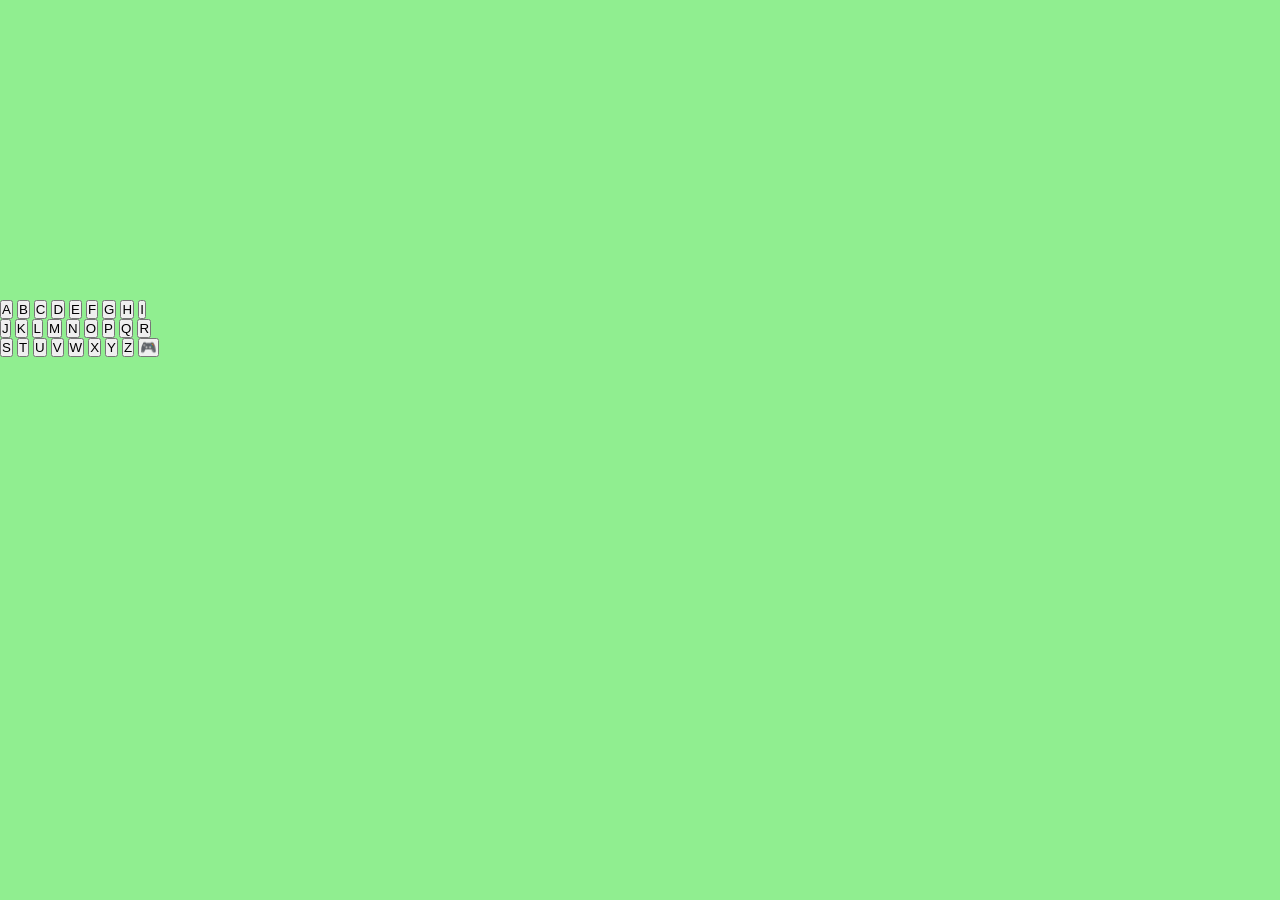
==== index.html @ d78f5dcf "Estrutura Inicial do Projeto" ====
<!DOCTYPE html>
<html lang="pt-br">
<head>
    <meta charset="UTF-8">
    <meta name="viewport" content="width=device-width, initial-scale=1.0">
    <title>Forca</title>
    <link rel="stylesheet" href="estilo/style.css">
</head>
<body>
    <main>
       <section id="output">
        <div id="categoria"></div>
        <div id="imagem">

        </div>
        <div id="palavra-secreta"></div>
       </section>
        <section id="input">
            <div id="teclado">
                <div id="teclas-A-I">
                    <button id="tecla-A"">A</button>
                    <button id="tecla-B"">B</button>
                    <button id="tecla-C"">C</button>
                    <button id="tecla-D"">D</button>
                    <button id="tecla-E"">E</button>
                    <button id="tecla-F"">F</button>
                    <button id="tecla-G"">G</button>
                    <button id="tecla-H"">H</button>
                    <button id="tecla-I"">I</button>

            </div>
                  <div class="teclas-J-R">
                <button id="tecla-J">J</button>
                <button id="tecla-K">K</button>
                <button id="tecla-L">L</button>
                <button id="tecla-M">M</button>
                <button id="tecla-N">N</button>
                <button id="tecla-O">O</button>
                <button id="tecla-P">P</button>
                <button id="tecla-Q">Q</button>
                <button id="tecla-R">R</button>
            </div>
            <div class="teclas-S-Z">
                <button id="tecla-S">S</button>
                <button id="tecla-T">T</button>
                <button id="tecla-U">U</button>
                <button id="tecla-V">V</button>
                <button id="tecla-W">W</button>
                <button id="tecla-X">X</button>
                <button id="tecla-Y">Y</button>
                <button id="tecla-Z">Z</button>
                <button id="btnReiniciar">🎮</button>
            </div>
            </div>
       </section> 
    </main>
</body>
</html>
---- estilo/style.css ----
* {
    padding: 0;
    margin: 0;
    box-sizing: border-box;
}
body {
    background-color: lightgreen;
}
#imagem {
    background-image: url("img/forca06.png");
    width: 234px;
    height: 300px;
    background-repeat: no-repeat;
}
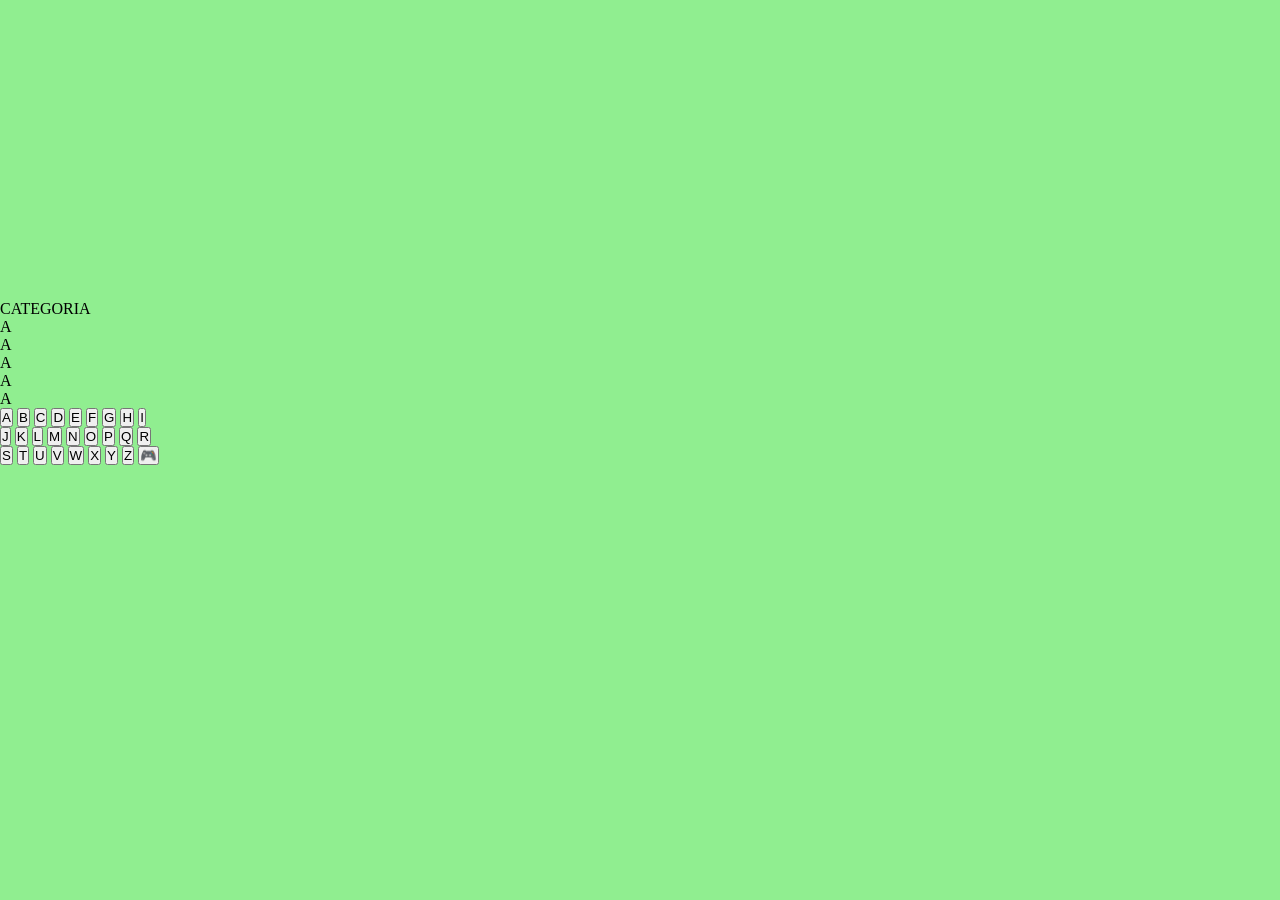
==== commit 60fc849d: "Adicionei o um container para reservar o espaço da categoria" ====
--- a/index.html
+++ b/index.html
@@ -9,15 +9,25 @@
 <body>
     <main>
        <section id="output">
-        <div id="categoria"></div>
+        
         <div id="imagem">
 
         </div>
-        <div id="palavra-secreta"></div>
+        <div id="categoria">
+            <p>CATEGORIA</p>
+        </div>
+        <div id="palavra-secreta">
+            <div class="letras-secretas">A</div>
+            <div class="letras-secretas">A</div>
+            <div class="letras-secretas">A</div>
+            <div class="letras-secretas">A</div>
+            <div class="letras-secretas">A</div>
+        </div>
+        
        </section>
         <section id="input">
             <div id="teclado">
-                <div id="teclas-A-I">
+                <div  class="linhas-teclado">
                     <button id="tecla-A"">A</button>
                     <button id="tecla-B"">B</button>
                     <button id="tecla-C"">C</button>
@@ -29,7 +39,7 @@
                     <button id="tecla-I"">I</button>
 
             </div>
-                  <div class="teclas-J-R">
+            <div  class="linhas-teclado">
                 <button id="tecla-J">J</button>
                 <button id="tecla-K">K</button>
                 <button id="tecla-L">L</button>
@@ -40,7 +50,7 @@
                 <button id="tecla-Q">Q</button>
                 <button id="tecla-R">R</button>
             </div>
-            <div class="teclas-S-Z">
+            <div  class="linhas-teclado">
                 <button id="tecla-S">S</button>
                 <button id="tecla-T">T</button>
                 <button id="tecla-U">U</button>
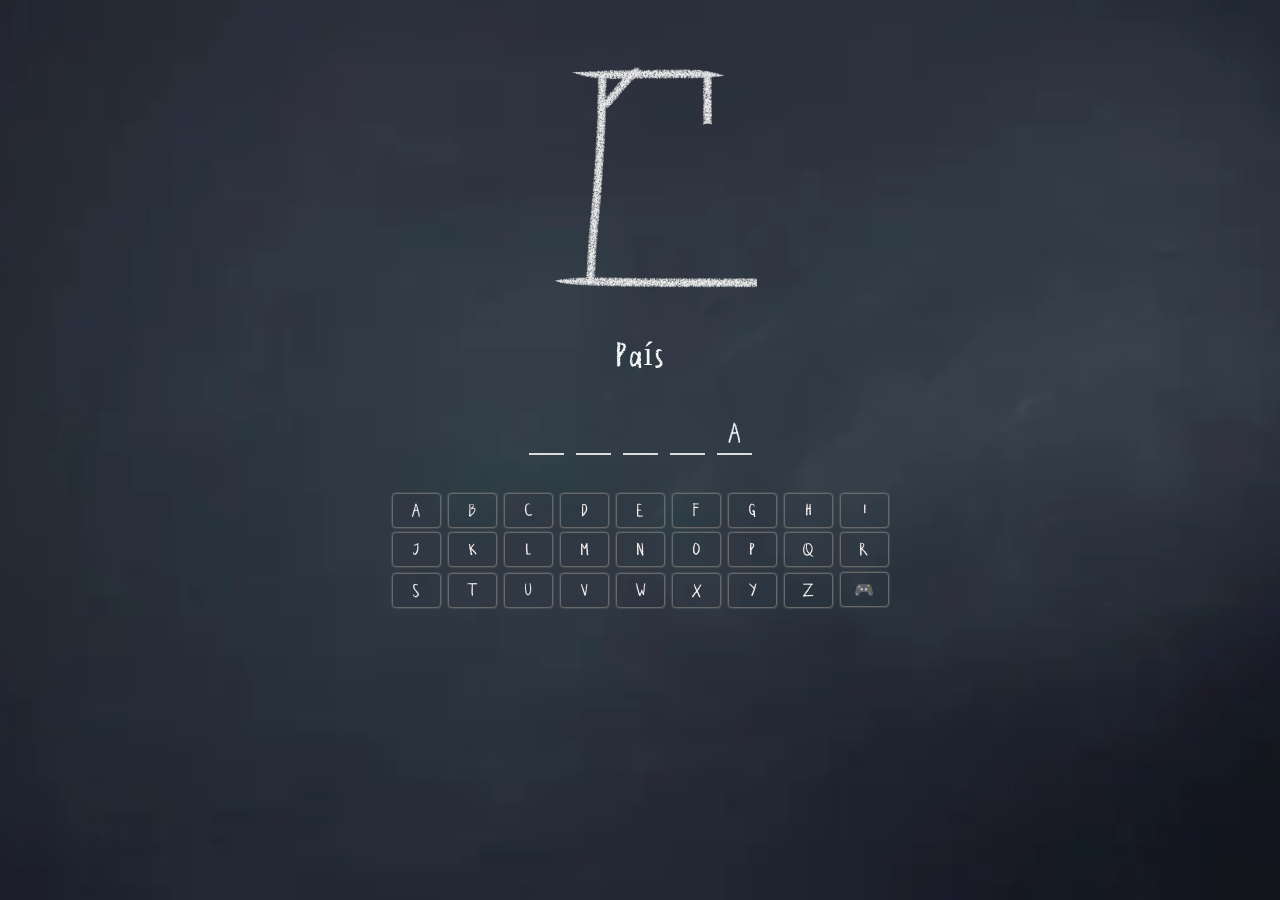
==== commit cdd189f0: "Refatorei a estutura da página" ====
--- a/index.html
+++ b/index.html
@@ -5,28 +5,27 @@
     <meta name="viewport" content="width=device-width, initial-scale=1.0">
     <title>Forca</title>
     <link rel="stylesheet" href="estilo/style.css">
+  
 </head>
 <body>
     <main>
-       <section id="output">
+        <section id="imagem">
+
+        </section>
+        <section id="categoria">
+            <p>País</p>
+        </section>
+        <section id="palavra-secreta">
+            <div class="letras-secretas"> </div>
+            <div class="letras-secretas"> </div>
+            <div class="letras-secretas"> </div>
+            <div class="letras-secretas"> </div>
+            <div class="letras-secretas">A</div>
+        </section>
         
-        <div id="imagem">
-
-        </div>
-        <div id="categoria">
-            <p>CATEGORIA</p>
-        </div>
-        <div id="palavra-secreta">
-            <div class="letras-secretas">A</div>
-            <div class="letras-secretas">A</div>
-            <div class="letras-secretas">A</div>
-            <div class="letras-secretas">A</div>
-            <div class="letras-secretas">A</div>
-        </div>
+       
         
-       </section>
-        <section id="input">
-            <div id="teclado">
+            <section id="teclado">
                 <div  class="linhas-teclado">
                     <button id="tecla-A"">A</button>
                     <button id="tecla-B"">B</button>
@@ -61,8 +60,7 @@
                 <button id="tecla-Z">Z</button>
                 <button id="btnReiniciar">🎮</button>
             </div>
-            </div>
-       </section> 
+    </section>
     </main>
 </body>
 </html>
--- a/estilo/style.css
+++ b/estilo/style.css
@@ -1,14 +1,157 @@
+
+@font-face {
+    font-family: Chalk;
+    src: url(../font/Chalk.otf);
+    font-weight: normal;
+}
+@font-face {
+    font-family: Chalkiez;
+    src: url(../font/Chalkiez-Regular.otf);
+}
 * {
     padding: 0;
     margin: 0;
     box-sizing: border-box;
 }
 body {
-    background-color: lightgreen;
+    margin: auto;
+    color: rgb(244, 247, 250);
+    width: 90vw;
+    height: 90vh;
+    background-image: url(../imagens/dark-texture-chalk-board-and-black-board-background-photo.webp);
+    background-attachment: fixed;
+    background-position: center;
+    background-size: cover;
+    background-repeat: no-repeat;
+    margin-top: 10px;
+    /* font-family:"Quicksand", sans-serif; */
+    font-family: Chalkiez;
 }
+
+main {
+    padding: 15px;
+    display: flex;
+    justify-content: center;
+    align-items: center;
+    flex-wrap: wrap;
+    flex-direction: column;
+}
+
+
 #imagem {
-    background-image: url("img/forca06.png");
+    background-image: url(../imagens/man.PNG);
+    background-size: cover;
     width: 234px;
     height: 300px;
     background-repeat: no-repeat;
+}
+#palavra-secreta{
+    display: flex;
+    flex-wrap: nowrap;
+    flex-direction: row;
+    justify-content: center;
+    align-items: center;
+    font-size: 1em;
+    margin-top: 30px;
+
+}
+
+.letras-secretas{
+    width: 16px;
+    height: 16px;
+    text-align: center;
+    border-bottom: 2px solid #dcdcdc;
+    margin: 6px;
+
+}
+#teclado {
+    margin-top: 30px;
+}
+.linhas-teclado button {
+    color: rgb(255, 248, 248);
+    font-family: Chalkiez;
+    font-weight: lighter;
+    /* font-family:  cursive; */
+    margin: 1.5px;
+    width: 23px;
+    height: 23px;
+    margin-bottom: 3px;
+    cursor: pointer;
+    box-shadow: 0px 0px 1.5px rgb(147, 147, 147);
+    border-radius: 4px;
+    border: 1px solid dimgray;
+    background-color: transparent;
+}
+.linhas-teclado button:hover {
+    transform: translateY(-2px);
+    transform: scale(1.1);
+    transition-duration: 0.3s;
+ }
+#categoria {
+    margin: 10px;
+    font-size: 1.3em;
+}
+
+@media  (min-width:321px){
+    #categoria p {
+    font-size: 1.3em;
+}
+   .linhas-teclado button {
+    width: 26px;
+    height: 18px;
+   } 
+}
+
+@media  (min-width:376px){
+    #categoria {
+    font-size: 1.5em;
+    }
+    #palavra-secreta {
+        font-size: 1.3em; 
+    }
+   .letras-secretas{
+        height: 30px;
+        width: 30px;
+   } 
+   .linhas-teclado button {
+    font-size: 0.6em;
+    width: 26px;
+    height: 18px;
+   } 
+}
+
+@media  (min-width:490px){
+    #categoria {
+    font-size: 1.6em;
+    }
+    #palavra-secreta {
+        font-size: 1.5em; 
+    }
+   .letras-secretas{
+        height: 35px;
+        width: 35px;
+   } 
+   .linhas-teclado button {
+    font-size: 0.8em;
+    width: 35px;
+    height: 25px;
+   } 
+}
+
+@media  (min-width:769px){
+    #categoria {
+    font-size: 1.6em;
+    }
+    #palavra-secreta {
+        font-size: 1.5em; 
+    }
+   .letras-secretas{
+        height: 35px;
+        width: 35px;
+   } 
+   .linhas-teclado button {
+    font-size: 1em;
+    width: 49px;
+    height: 35px;
+   } 
 }
